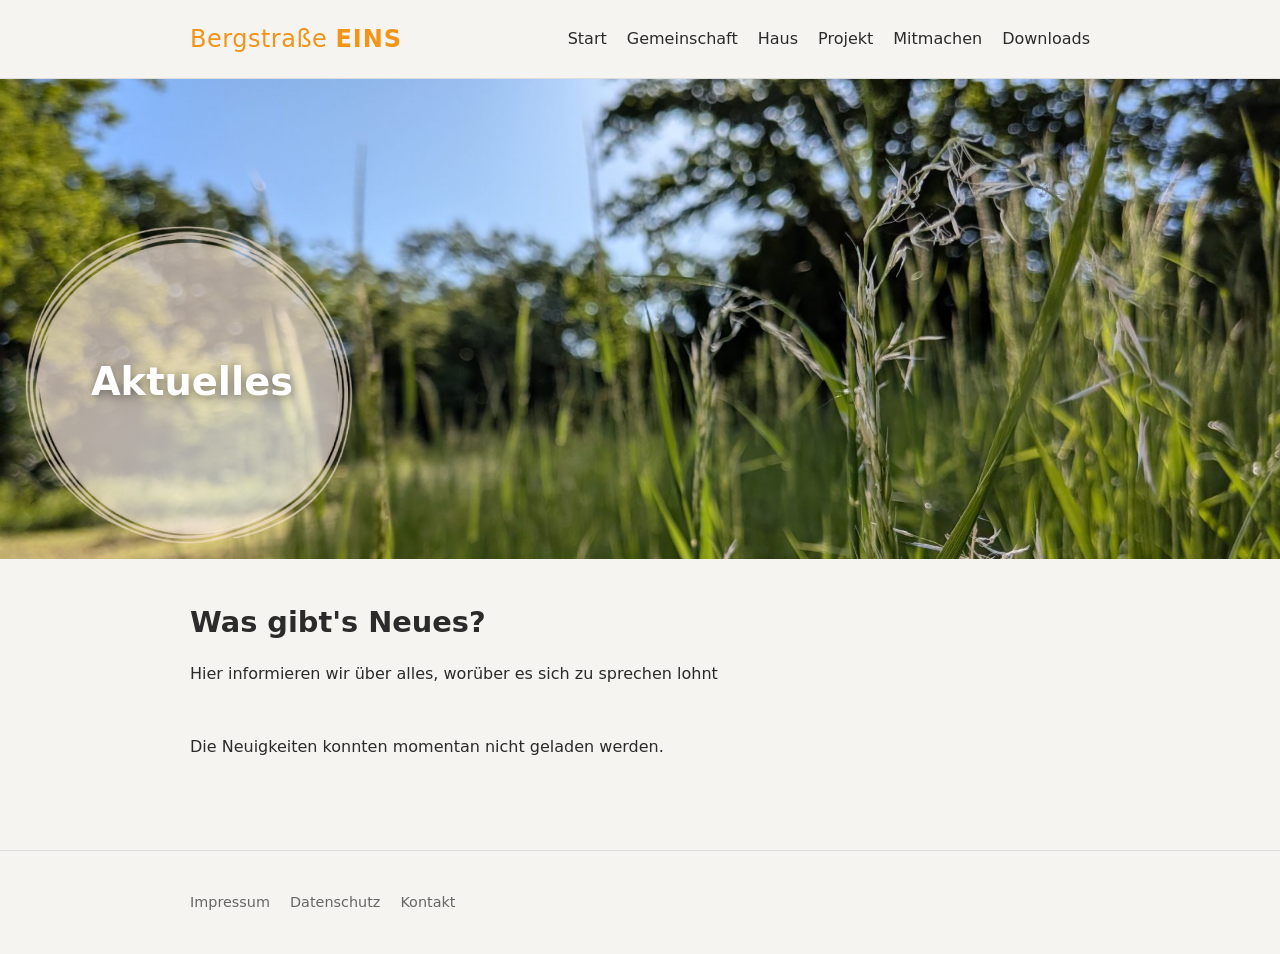
==== aktuelles.html @ ab733407 "Update aktuelles.html banner" ====
<!DOCTYPE html>
<html lang="de">
<head>
  <meta charset="UTF-8">
  <meta name="viewport" content="width=device-width, initial-scale=1.0">

  <link rel="icon" type="image/svg+xml" href="favicon.svg">

  <title>TITEL – Bergstraße Eins</title>
  <link rel="stylesheet" href="style.css">
</head>

<body>

<!-- Header wird geladen -->
<div id="header"></div>

<div class="page-banner">

  <picture>
    <source
      media="(max-width: 767px)"
      srcset="pictures/grass_mobile.jpg">

    <img
      src="pictures/grass.jpg"
      alt="Bannerbild Das Haus">
  </picture>

  <div class="banner-overlay">

    <div class="banner-kreis-container">

      <img
        class="banner-kreis"
        src="pictures/circle500.png"
        alt="">

      <h1 class="banner-title">Aktuelles</h1>

    </div>
  </div>
</div>

<main class="container">

  <h1>Was gibt's Neues?</h1>

  <p>
    Hier informieren wir über alles, worüber es sich zu sprechen lohnt
  </p>

  <div id="news-list"></div>

</main>

<!-- Footer wird geladen -->
<div id="footer"></div>


<!-- News aus Airtable laden -->
<script>
async function loadNews() {
  const newsList = document.getElementById("news-list");

  try {
    const response = await fetch(
      "https://bergstrasse-news-api.sebastian-habermann.workers.dev"
    );

    if (!response.ok) {
      throw new Error(`HTTP-Fehler: ${response.status}`);
    }

    const news = await response.json();

    newsList.innerHTML = "";

    if (news.length === 0) {
      newsList.innerHTML =
        "<p>Zurzeit gibt es keine Neuigkeiten.</p>";
      return;
    }

 news.forEach(article => {

  const articleElement = document.createElement("article");
  articleElement.className = "news-entry";

  const contentElement = document.createElement("div");
  contentElement.className = "news-content";

  const date = document.createElement("p");
  date.textContent =
  new Date(article.datum)
    .toLocaleDateString("de-DE", {
      day: "2-digit",
      month: "long",
      year: "numeric"
    })
    .toUpperCase();
  date.className = "news-date";

  const title = document.createElement("h2");
  title.textContent = article.titel;

  const text = document.createElement("p");
  text.textContent = article.text;
  text.className = "news-text";

  contentElement.appendChild(title);
  contentElement.appendChild(date);
  contentElement.appendChild(text);

  articleElement.appendChild(contentElement);

  if (article.bild && article.bild.length > 0) {
    const image = document.createElement("img");

    image.src = article.bild[0].url;
    image.alt = article.titel;
    image.className = "news-image";
    image.loading = "lazy";

    articleElement.appendChild(image);
  }

  newsList.appendChild(articleElement);
});
    
  } catch (error) {

    console.error("Fehler beim Laden der News:", error);

    newsList.innerHTML =
      "<p>Die Neuigkeiten konnten momentan nicht geladen werden.</p>";
  }
}

loadNews();
</script>


<!-- Header und Footer laden -->
<script>
function loadHTML(id, file) {
  fetch(file)
    .then(response => response.text())
    .then(data => {

      document.getElementById(id).innerHTML = data;

      if (id === "header") {

        const burger = document.getElementById('burger');
        const nav = document.getElementById('nav');

        if (burger && nav) {

          burger.addEventListener('click', () => {
            nav.classList.toggle('open');
          });

        }
      }
    });
}

loadHTML("header", "header.html");
loadHTML("footer", "footer.html");
</script>

</body>
</html>
---- style.css ----
/* Basis */

body {
  margin: 0;
  font-family: system-ui, sans-serif;
  background: #f6f4f1;
  color: #2b2b2b;
  line-height: 1.6;
}

/* Container */

.container {
  max-width: 720px;
  margin: 0 auto;
  padding: 20px;
}

/* Header */

.header {
  border-bottom: 1px solid #ddd;
}

.header-inner {
  display: flex;
  justify-content: space-between;
  align-items: center;
  padding-bottom: 20px;
}

.logo {
  font-weight: 400;
  color: #f29417;
  letter-spacing: 0.5px;
  font-size: 1.5rem;
}

.logo span {
  font-weight: 700;
  letter-spacing: 1px;
}

.logo a {
  text-decoration: none;
  color: inherit;
}

.intro {
  margin-top: 40px;
}

/* Navigation */

.nav {
  display: none;
  flex-direction: column;
  gap: 10px;
}

.nav.open {
  display: flex;
}

.nav a {
  text-decoration: none;
  color: #2b2b2b;
}

/* Burger */

.burger {
  background: none;
  border: none;
  font-size: 20px;
  cursor: pointer;
}

/* Typography */

h1 {
  font-size: 1.8rem;
  margin-bottom: 10px;
}

h2 {
  margin-top: 40px;
  font-size: 1.3rem;
}

p {
  margin-bottom: 10px;
}

/* Button */

.btn {
  display: inline-flex;
  align-items: center;
  gap: 12px;
  margin-top: 10px;
  padding: 10px 16px;
  background: #65cf91;
  color: #1f1f1f;
  text-decoration: none;
  font-weight: 400;
  border-radius: 8px;
  transition: background 0.2s ease;
  border: none;
  font-family: inherit;
  font-size: inherit;
  cursor: pointer;
}

.btn:hover {
  background: #57b97f;
  color: #1f1f1f;
}

a {
  color: #65cf91;
}

a:hover {
  color: #57b97f;
}

/* Desktop */

@media (min-width: 768px) {

  .container {
    max-width: 900px;
  }

  .nav {
    display: flex;
    flex-direction: row;
    gap: 20px;
  }

  .burger {
    display: none;
  }

  .footer {
  margin-top: 60px;
  padding: 20px 0;
  border-top: 1px solid #ddd;
  font-size: 0.9rem;
}

.footer-inner {
  display: flex;
  gap: 20px;
  flex-wrap: wrap;
}

.footer a {
  text-decoration: none;
  color: #2b2b2b;
  opacity: 0.7;
}

.footer a:hover {
  opacity: 1;
}

  #impressum p {
  margin-bottom: 8px;
}

}

/* ========================= */
/* Startseite Erweiterungen  */
/* ========================= */


.intro-buttons {
  margin-top: 30px;
  display: flex;
  flex-direction: column;
  gap: 24px;
}

.intro-item {
  display: flex;
  flex-direction: column;
  justify-content: space-between;
}

.intro-item .btn {
  display: grid;
  grid-template-columns: 55px 1fr;
  align-items: center;
  width: 250px;
  min-height: 48px;
  box-sizing: border-box;
  padding: 0 18px 0 8px;
  text-align: left;
  font-weight: 400;
}

.intro-item .btn svg {
  width: 21px;
  height: 21px;
  justify-self: center;
}

.intro-item .btn span {
  padding-left: 16px;
}

/* Text leicht kompakter */
.intro-item p {
  margin-top: 8px;
  font-size: 0.95rem;
  opacity: 0.85;
  max-width: 480px;
}

/* Desktop */
@media (min-width: 768px) {
  .intro-buttons {
    flex-direction: row;
    flex-wrap: wrap;
    gap: 40px;
  }

  .intro-item {
    width: calc(50% - 20px);
  }
}

/* Mobil */
@media (max-width: 767px) {
  .intro-item {
    align-items: center;
    text-align: center;
  }

  .intro-item .btn {
    width: 250px;
  }
}

/* text mobil im blocksatz */
@media (max-width: 767px) {
  p {
    text-align: justify;
  }

  li {
    text-align: left;
  }
}

#map-btn {
  display: grid;
  grid-template-columns: 55px 1fr;
  align-items: center;
  width: 250px;
  min-height: 48px;
  box-sizing: border-box;
  padding: 0 18px 0 8px;
  text-align: left;
  font-weight: 400;
}

#map-btn svg {
  width: 21px;
  height: 21px;
  justify-self: center;
}

#map-btn span {
  padding-left: 16px;
}

/* Zitate */
.quote {
  margin-top: 40px;
  padding-left: 20px;
  border-left: 3px solid #65cf91;
}

.quote p:first-child {
  font-style: italic;
}

.quote-author {
  margin-top: 10px;
  font-size: 0.9rem;
  opacity: 0.7;
  font-style: normal;
}

/* Kontaktfeld */
.cta-contact {
  margin-top: 40px;
}

.cta-mail {
  color: #65cf91;
  font-weight: 600;
  text-decoration: none;
}

.cta-mail:hover {
  text-decoration: underline;
}
/* =========================
   Banner
========================= */

.page-banner {
  width: 100%;
  position: relative;
}

.page-banner picture {
  width: 100%;
  display: block;
}

.page-banner picture img {
  width: 100%;
  height: auto;
  display: block;
}


/* =========================
   Overlay
========================= */

.banner-overlay {
  position: absolute;
  inset: 0;
  z-index: 2;
}


/* =========================
   Kreis + Titel
========================= */

.banner-kreis-container {
  position: absolute;

  height: 80%;
  aspect-ratio: 1 / 1;

  left: 15%;
  top: 63%;

  transform: translate(-50%, -50%);

  /* Bezugspunkt für die Schriftgröße */
  container-type: inline-size;
}


/* =========================
   Kreis
========================= */

.banner-kreis {
  position: absolute;

  width: 100%;
  height: 100%;

  opacity: 0.7;
}


/* =========================
   Titel
========================= */

.banner-title {
  position: absolute;

  left: 50%;
  top: 50%;

  transform: translate(-50%, -50%);

  z-index: 3;

  width: 90%;
  margin: 0;

  color: white;

  /* Schriftgröße relativ zur Kreisgröße */
  font-size: 10cqw;

  text-align: center;

  text-shadow: 0 2px 10px rgba(0,0,0,0.4);
}


/* =========================
   Mobile
========================= */

@media (max-width: 767px) {

  .banner-kreis-container {
    left: 27%;
    top: 63%;
  }

}

/* =========================
   Bilder
========================= */

 .vision-image {
  margin: 40px 0;
}

.vision-image img {
  width: 100%;
  display: block;
 }

.content-photo {
  margin: 50px auto;
  max-width: 650px;
}

.content-photo img {
  width: 100%;
  display: block;
}


.historic-photo {
  margin: 50px auto;
  text-align: center;
}

.historic-photo img {
  max-width: 100%;
  width: 436px;
  display: block;
  margin: 0 auto;
}
.image-caption {
  margin-top: 8px;
  font-size: 0.9rem;
  color: #666;
  text-align: center;
}

/* =========================
   Downloadbereich: Karten
========================= */

.download-card {
    margin: 40px 0;
    padding-bottom: 30px;
    border-bottom: 1px solid #ddd;
}

.download-card:last-child {
    border-bottom: none;
}

.download-card h2 {
    margin-top: 0;
    margin-bottom: 10px;
    font-size: 1.25rem;
}

.download-card h2::before {
    content: "\1F4C4\00A0";
}

.download-card p {
    margin-bottom: 20px;
}

.download-card .btn {
    margin-top: 0;
}

/* =========================
   Layout Bewohnerbilder Quotes
========================= */
.bewohnerbild {
    width: 200px;
    height: 200px;
    border-radius: 50%;
    object-fit: cover;
    object-position: center 25%;
    display: block;
    margin: 0 auto 20px auto;
}

@media (max-width: 767px) {
    .bewohnerbild {
        width: 160px;
        height: 160px;
    }
}


/* =========================
   News
========================= */

/* News */

#news-list {
  margin-top: 3rem;
}

.news-entry {
  display: grid;
  grid-template-columns: 40% minmax(0, 1fr);
  gap: 3rem;

  background: #fff;
  border-radius: 12px;

  padding: 1.5rem;
  margin-bottom: 1.5rem;
}

.news-entry:last-child {
  margin-bottom: 0;
}

.news-image {
  display: block;
  width: 100%;
  aspect-ratio: 4 / 3;
  object-fit: cover;
  border-radius: 8px;
}

.news-content {
  min-width: 0;
  align-self: start;
}

.news-entry h2 {
  margin: 0 0 0.35rem 0;
  font-size: 1.45rem;
}

.news-date {
  margin: 0 0 4rem 0;
  font-size: 0.78rem;
  letter-spacing: 0.08em;
  opacity: 0.6;
  display: flex;
  align-items: center;
  gap: 0.5rem;
}

.news-date::before {
  content: "";
  width: 6px;
  height: 6px;
  background: #65cf91;
  border-radius: 50%;
  flex-shrink: 0;
}

.news-text {
  margin: 0;
  line-height: 1.6;
}


/* Smartphone */

@media (max-width: 767px) {

  .news-entry {
    display: flex;
    flex-direction: column;
    gap: 1.2rem;

    padding: 1.2rem;
  }

  .news-content {
  order: 1;
  align-self: stretch;
}

  .news-image {
    order: 2;
    width: 100%;
    aspect-ratio: 4 / 3;
  }

}
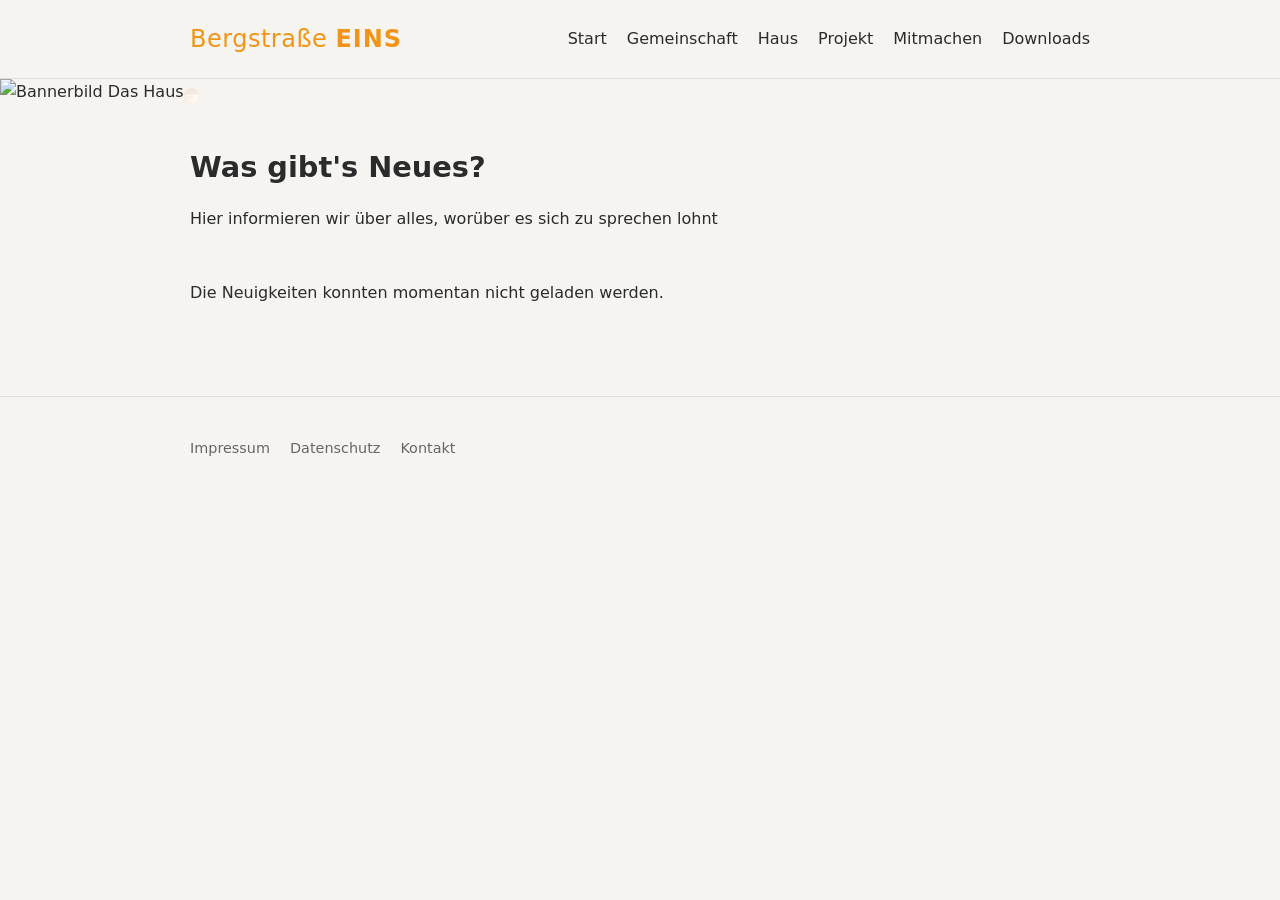
==== commit 4a9bbe70: "Update aktuelles.html banner" ====
--- a/aktuelles.html
+++ b/aktuelles.html
@@ -20,10 +20,10 @@
   <picture>
     <source
       media="(max-width: 767px)"
-      srcset="pictures/grass_mobile.jpg">
+      srcset="grass_mobile.jpg">
 
     <img
-      src="pictures/grass.jpg"
+      src="grass.jpg"
       alt="Bannerbild Das Haus">
   </picture>
 
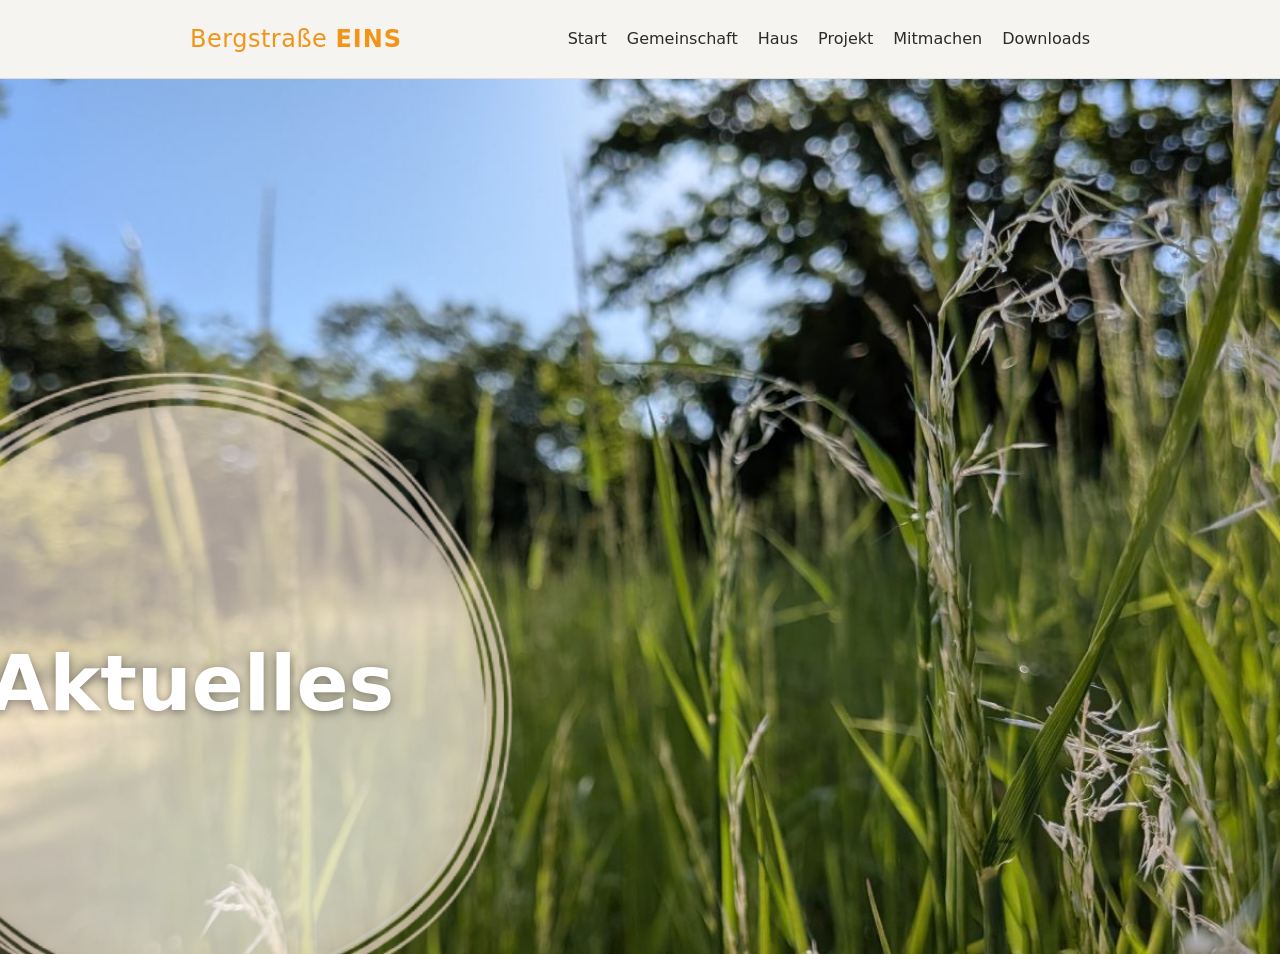
==== commit 38ffcb7d: "Update aktuelles.html bannerpfad" ====
--- a/aktuelles.html
+++ b/aktuelles.html
@@ -20,10 +20,10 @@
   <picture>
     <source
       media="(max-width: 767px)"
-      srcset="grass_mobile.jpg">
+      srcset="pictures/grass_mobile.jpg">
 
     <img
-      src="grass.jpg"
+      src="pictures/grass.jpg"
       alt="Bannerbild Das Haus">
   </picture>
 
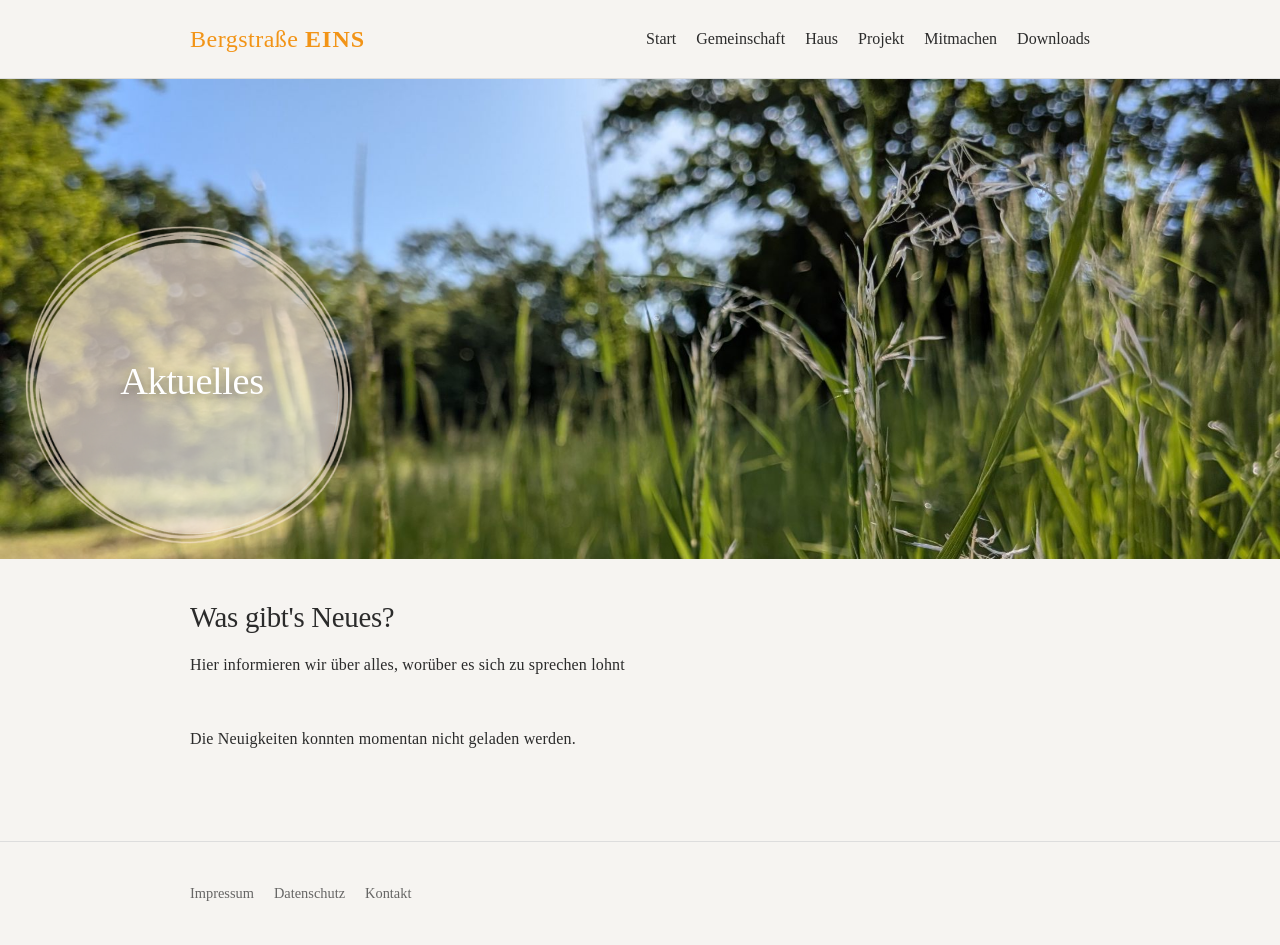
==== commit 053a242e: "Update aktuelles.html News-Trenner" ====
--- a/aktuelles.html
+++ b/aktuelles.html
@@ -126,7 +126,14 @@
   }
 
   newsList.appendChild(articleElement);
-});
+ 
+   // Trenner zwischen den News
+      if (index < news.length - 1) {
+        const divider = document.createElement("div");
+        divider.className = "news-divider";
+        newsList.appendChild(divider);
+      }
+    });
     
   } catch (error) {
 
--- a/style.css
+++ b/style.css
@@ -2,10 +2,12 @@
 
 body {
   margin: 0;
-  font-family: system-ui, sans-serif;
+  font-family: Superclarendon, 'Bookman Old Style', 'URW Bookman',
+               'URW Bookman L', 'Georgia Pro', Georgia, serif;
   background: #f6f4f1;
   color: #2b2b2b;
   line-height: 1.6;
+  font-weight: 400;
 }
 
 /* Container */
@@ -80,16 +82,49 @@
 
 h1 {
   font-size: 1.8rem;
+  font-weight: 500;
+  line-height: 1.3;
+  letter-spacing: -0.01em;
   margin-bottom: 10px;
 }
 
 h2 {
   margin-top: 40px;
-  font-size: 1.3rem;
+  font-weight: 300;
+  line-height: 1.3;
+  letter-spacing: -0.01rem;
+  font-size: 1.6rem;
+
+  position: relative;
+  padding-left: 14px;
+  padding-bottom: 14px;
+}
+
+h2::before {
+  content: "";
+  position: absolute;
+  left: 0;
+  bottom: 0;
+  width: 2px;
+  height: 1.6rem;
+  background: #f29417;
+}
+
+h2::after {
+  content: "";
+  position: absolute;
+  left: 0;
+  bottom: 0;
+  width: 1.6rem;
+  height: 2px;
+  background: #f29417;
 }
 
 p {
   margin-bottom: 10px;
+  letter-spacing: 0.01rem;
+  font-weight: 300;
+  text-align: justify;
 }
 
 /* Button */
@@ -605,3 +640,34 @@
   }
 
 }
+
+/* =========================
+   News-Divider
+========================= */
+.news-divider {
+  position: relative;
+  width: 4px;
+  height: 4px;
+  margin: 30px auto;
+  background: #f29417;
+  border-radius: 50%;
+}
+
+.news-divider::before,
+.news-divider::after {
+  content: "";
+  position: absolute;
+  top: 0;
+  width: 4px;
+  height: 4px;
+  background: #f29417;
+  border-radius: 50%;
+}
+
+.news-divider::before {
+  left: -14px;
+}
+
+.news-divider::after {
+  left: 14px;
+}
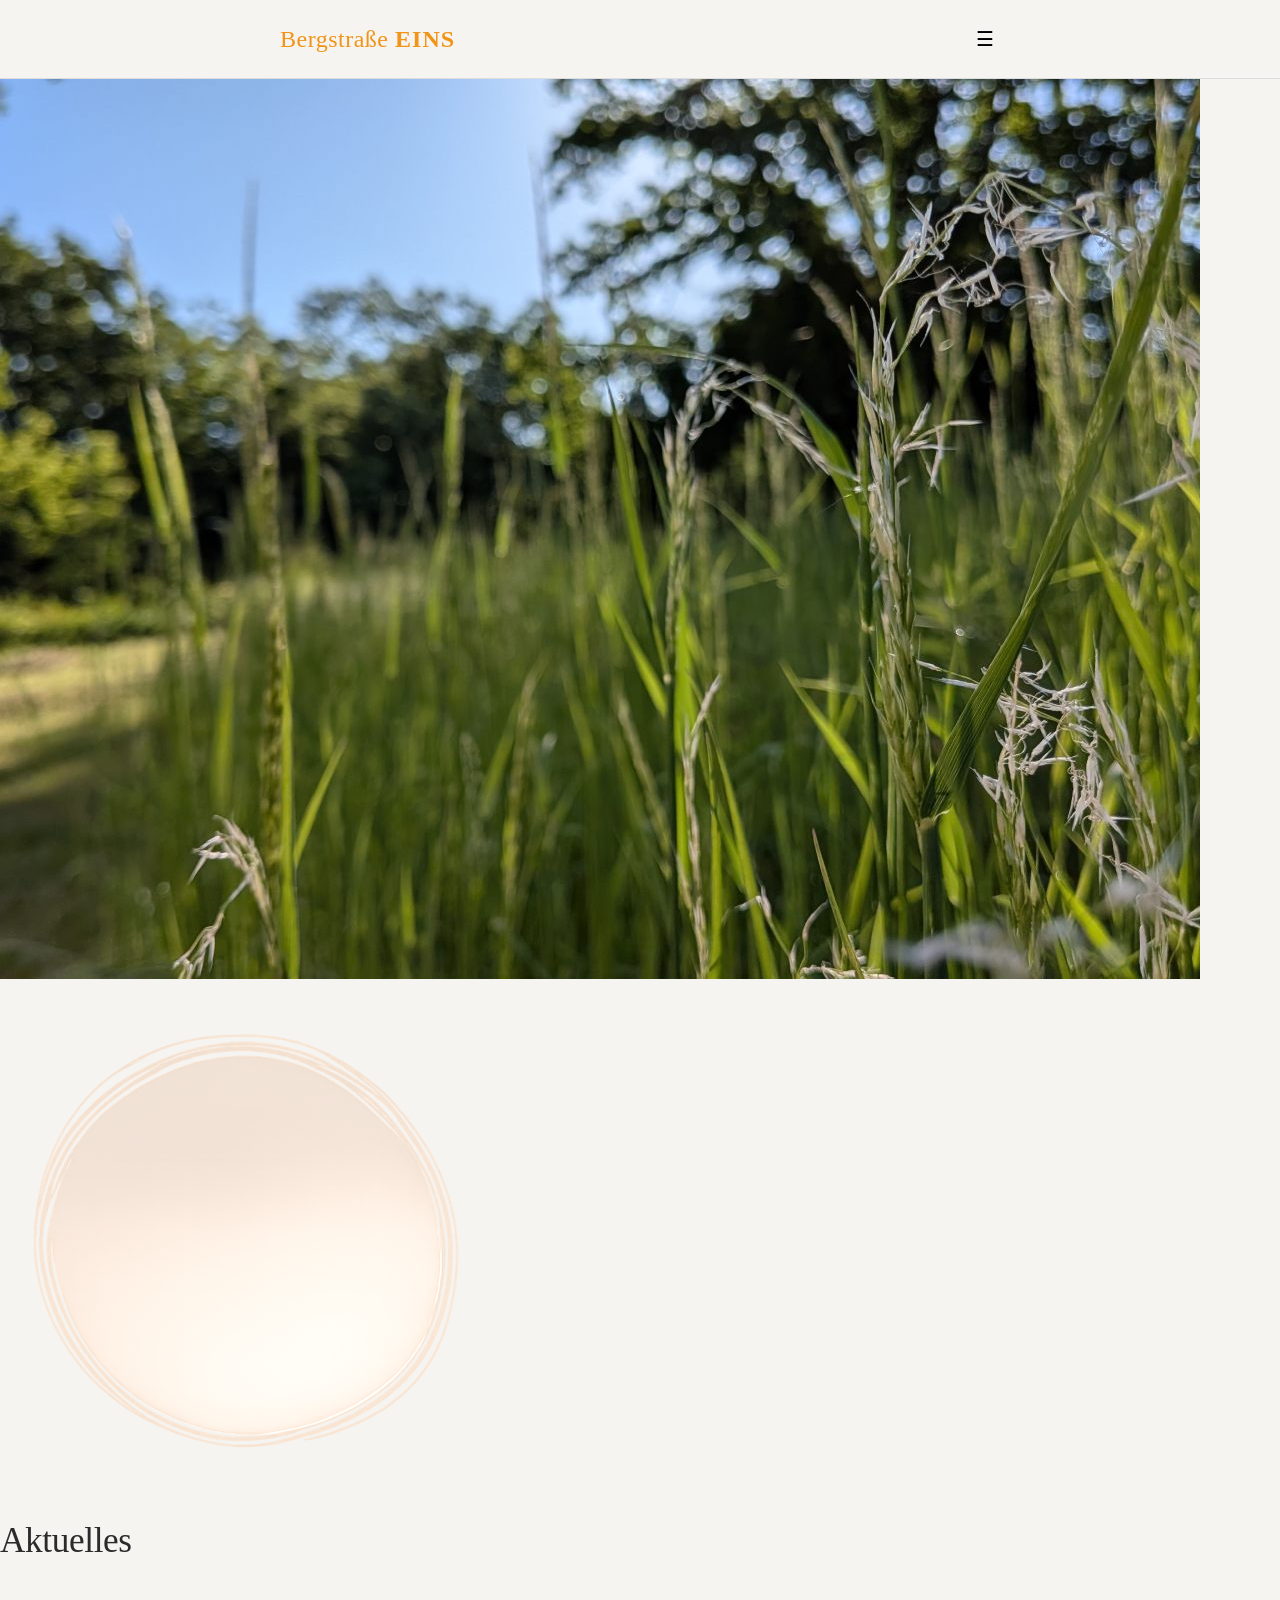
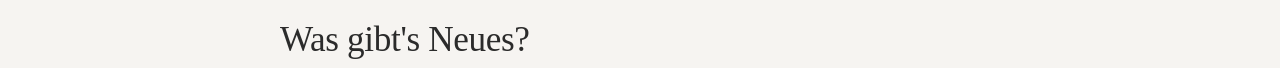
==== commit 9f842572: "Update aktuelles.html h3 in news" ====
--- a/aktuelles.html
+++ b/aktuelles.html
@@ -82,7 +82,7 @@
       return;
     }
 
- news.forEach(article => {
+news.forEach((article, index) => {
 
   const articleElement = document.createElement("article");
   articleElement.className = "news-entry";
@@ -92,16 +92,17 @@
 
   const date = document.createElement("p");
   date.textContent =
-  new Date(article.datum)
-    .toLocaleDateString("de-DE", {
-      day: "2-digit",
-      month: "long",
-      year: "numeric"
-    })
-    .toUpperCase();
+    new Date(article.datum)
+      .toLocaleDateString("de-DE", {
+        day: "2-digit",
+        month: "long",
+        year: "numeric"
+      })
+      .toUpperCase();
+
   date.className = "news-date";
 
-  const title = document.createElement("h2");
+  const title = document.createElement("h5");
   title.textContent = article.titel;
 
   const text = document.createElement("p");
@@ -126,14 +127,14 @@
   }
 
   newsList.appendChild(articleElement);
- 
-   // Trenner zwischen den News
-      if (index < news.length - 1) {
-        const divider = document.createElement("div");
-        divider.className = "news-divider";
-        newsList.appendChild(divider);
-      }
-    });
+
+  // Trenner zwischen den News
+  if (index < news.length - 1) {
+    const divider = document.createElement("div");
+    divider.className = "news-divider";
+    newsList.appendChild(divider);
+  }
+});
     
   } catch (error) {
 
--- a/style.css
+++ b/style.css
@@ -81,8 +81,8 @@
 /* Typography */
 
 h1 {
-  font-size: 1.8rem;
-  font-weight: 500;
+  font-size: 2.2rem;
+  font-weight: 300;
   line-height: 1.3;
   letter-spacing: -0.01em;
   margin-bottom: 10px;
@@ -96,8 +96,8 @@
   font-size: 1.6rem;
 
   position: relative;
-  padding-left: 14px;
-  padding-bottom: 14px;
+  padding-left: 7px;
+  padding-bottom: 3px;
 }
 
 h2::before {
@@ -119,6 +119,13 @@
   height: 2px;
   background: #f29417;
 }
+
+h3 {
+  margin-top: 40px;
+  font-weight: 300;
+  line-height: 1.3;
+  letter-spacing: -0.01rem;
+  font-size: 1.6rem;
 
 p {
   margin-bottom: 10px;
@@ -566,7 +573,7 @@
   border-radius: 12px;
 
   padding: 1.5rem;
-  margin-bottom: 1.5rem;
+  margin-bottom: 0rem;
 }
 
 .news-entry:last-child {
@@ -648,7 +655,7 @@
   position: relative;
   width: 4px;
   height: 4px;
-  margin: 30px auto;
+  margin: 15px auto;
   background: #f29417;
   border-radius: 50%;
 }
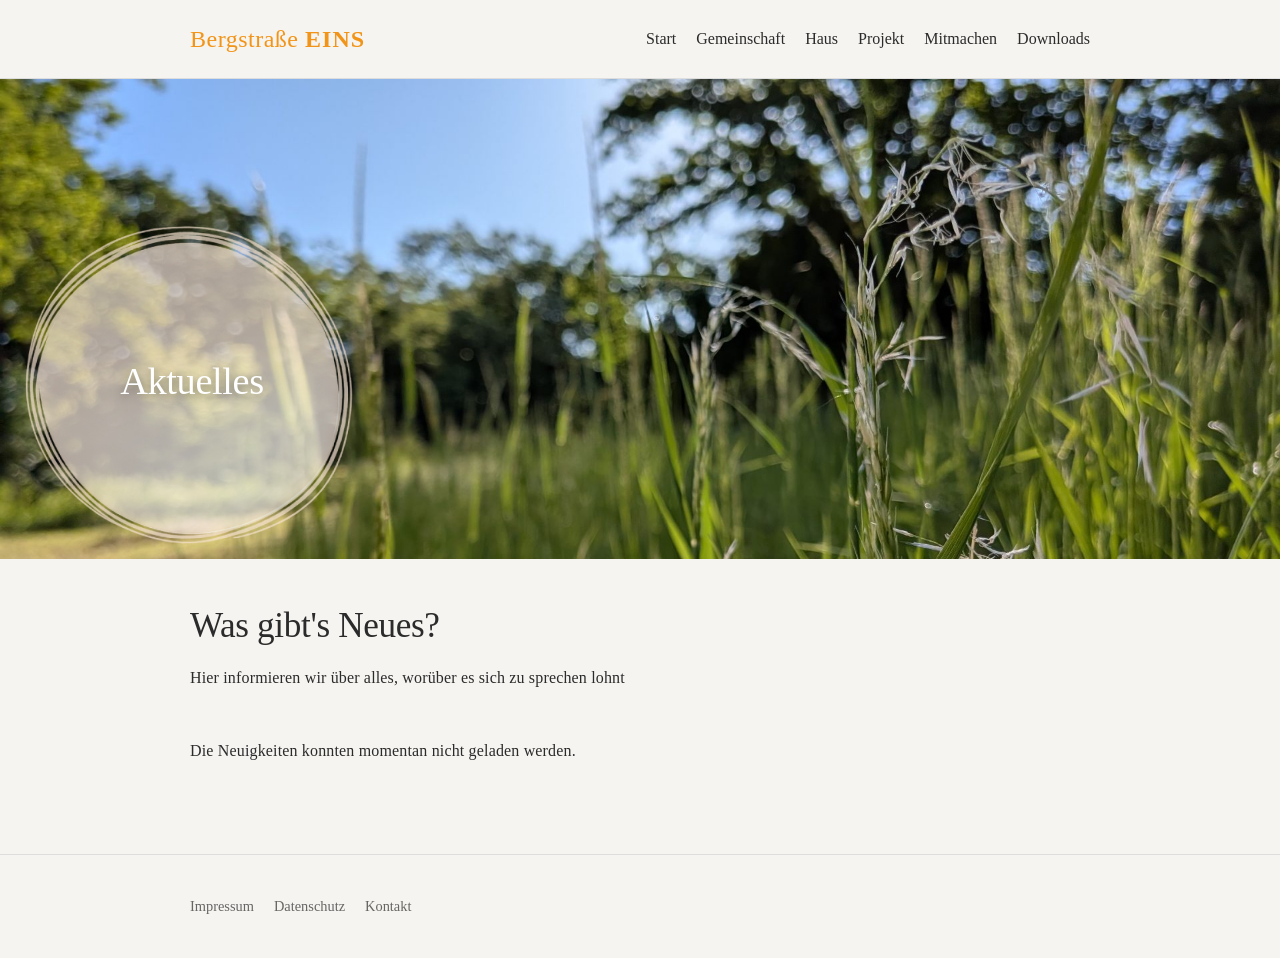
==== commit 5780dbe2: "Update aktuelles.html fehler in news title behoben" ====
--- a/aktuelles.html
+++ b/aktuelles.html
@@ -102,7 +102,7 @@
 
   date.className = "news-date";
 
-  const title = document.createElement("h5");
+  const title = document.createElement("h3");
   title.textContent = article.titel;
 
   const text = document.createElement("p");
--- a/style.css
+++ b/style.css
@@ -126,6 +126,7 @@
   line-height: 1.3;
   letter-spacing: -0.01rem;
   font-size: 1.6rem;
+}
 
 p {
   margin-bottom: 10px;
@@ -593,9 +594,12 @@
   align-self: start;
 }
 
-.news-entry h2 {
+.news-entry h3 {
   margin: 0 0 0.35rem 0;
-  font-size: 1.45rem;
+  font-size: 1.6rem;
+  font-weight: 300;
+  line-height: 1.3;
+  letter-spacing: -0.01rem;
 }
 
 .news-date {
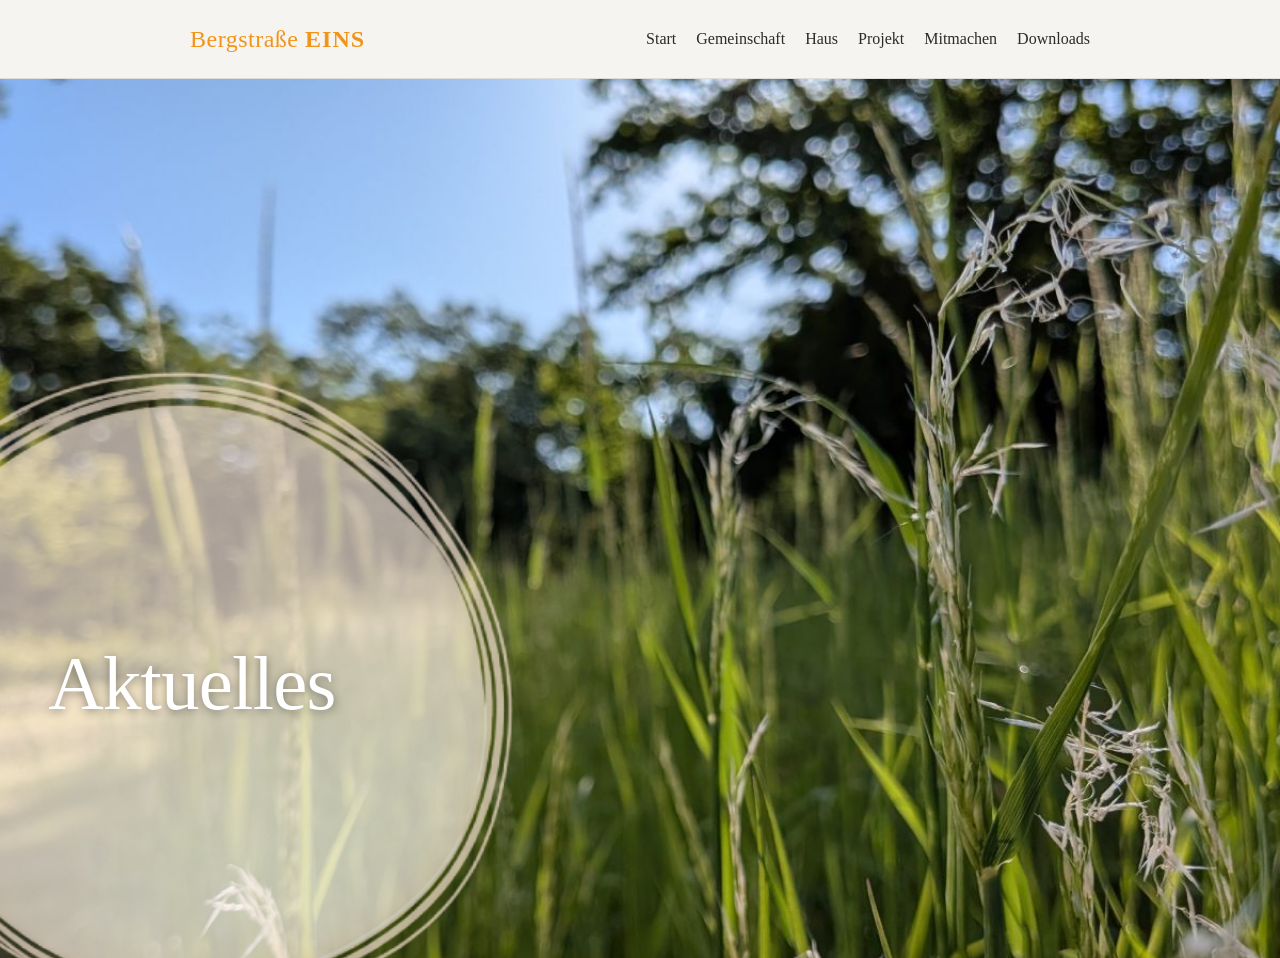
==== commit 15adf0cb: "Update aktuelles.html backToTop-button eingefügt" ====
--- a/aktuelles.html
+++ b/aktuelles.html
@@ -178,5 +178,30 @@
 loadHTML("footer", "footer.html");
 </script>
 
+  
+<!-- back to top -->
+  <button id="back-to-top" aria-label="Nach oben">
+    ↑
+</button>
+ <script>
+const backToTop = document.getElementById("back-to-top");
+
+window.addEventListener("scroll", () => {
+    if (window.scrollY > 300) {
+        backToTop.classList.add("visible");
+    } else {
+        backToTop.classList.remove("visible");
+    }
+});
+
+backToTop.addEventListener("click", () => {
+    window.scrollTo({
+        top: 0,
+        behavior: "smooth"
+    });
+});
+</script>
+ <!-- ende back to top -->  
+  
 </body>
 </html>
--- a/style.css
+++ b/style.css
@@ -682,3 +682,57 @@
 .news-divider::after {
   left: 14px;
 }
+
+/* =========================
+   nach-oben-button
+========================= */
+#back-to-top {
+    position: fixed;
+    right: 20px;
+    bottom: 20px;
+    width: 48px;
+    height: 48px;
+
+    border: none;
+    border-radius: 50%;
+    background-color: #65cf91;
+    color: white;
+
+    font-size: 24px;
+    line-height: 1;
+    cursor: pointer;
+
+    display: flex;
+    align-items: center;
+    justify-content: center;
+
+    opacity: 0;
+    visibility: hidden;
+    transform: translateY(10px);
+
+    transition: opacity 0.25s ease,
+                visibility 0.25s ease,
+                transform 0.25s ease;
+
+    z-index: 1000;
+}
+
+#back-to-top.visible {
+    opacity: 1;
+    visibility: visible;
+    transform: translateY(0);
+}
+
+#back-to-top:hover {
+    background-color: #55bd80;
+}
+
+@media (max-width: 600px) {
+    #back-to-top {
+        width: 44px;
+        height: 44px;
+        right: 15px;
+        bottom: 15px;
+        font-size: 22px;
+    }
+}
